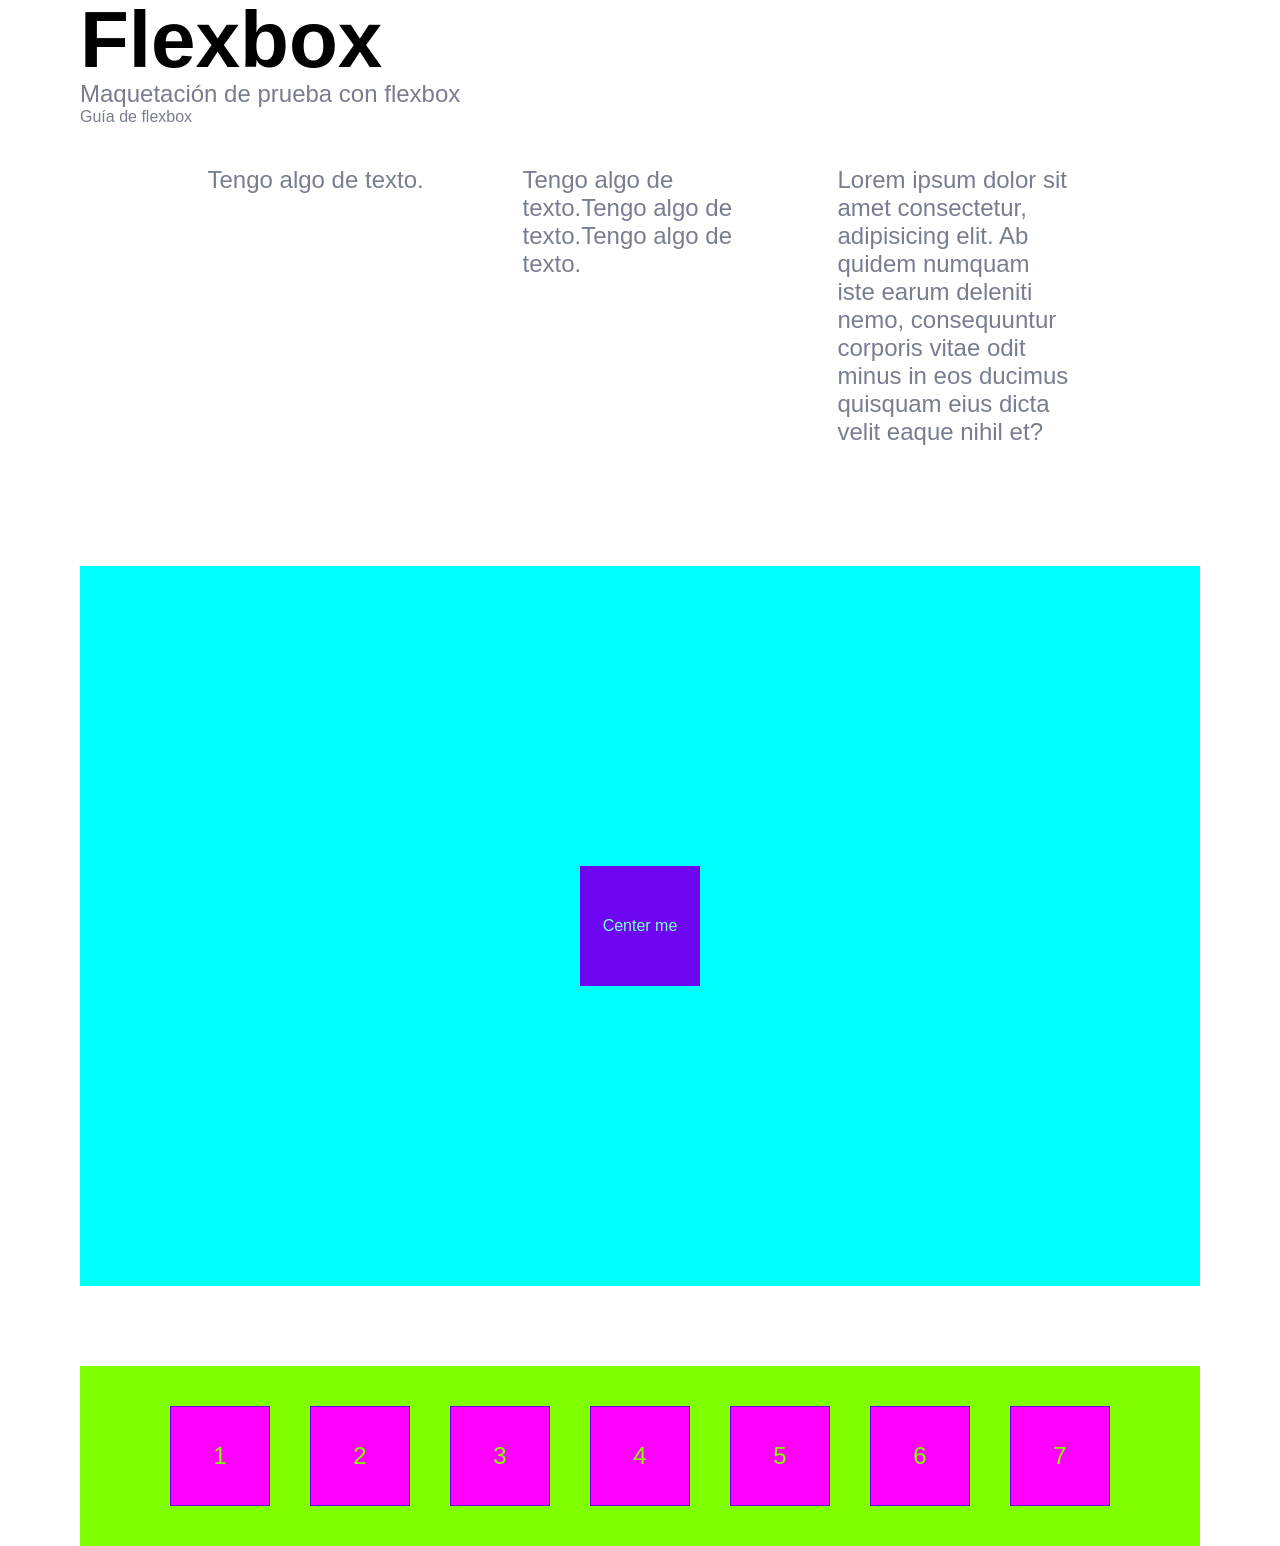
==== flexbox.html @ c2f05256 "FLEXBOX" ====
<!DOCTYPE html>
<html lang="en">
<head>
    <meta charset="UTF-8">
    <meta name="viewport" content="width=device-width, initial-scale=1.0">
    <title>FLEXBOX</title>

    <link rel="stylesheet" href="css/style.css">

</head>
<body>
    <div class="wrapper">
        <h1>Flexbox</h1>
        <h2>Maquetación de prueba con flexbox</h2>
        <a href="https://css-tricks.com/snippets/css/a-guide-to-flexbox/">Guía de flexbox</a>

        <div class="cont-parent">
            <div>
                <p>Tengo algo de texto.</p>
            </div>
            <div>
                <p>Tengo algo de texto.Tengo algo de texto.Tengo algo de texto.</p>
            </div>
            <div>
                <p>Lorem ipsum dolor sit amet consectetur, adipisicing elit. Ab quidem numquam iste earum deleniti nemo, consequuntur corporis vitae odit minus in eos ducimus quisquam eius dicta velit eaque nihil et?</p>
            </div>
        </div>

        <div class="cont-second"> 
            <div>
                <p>Center me</p>
            </div>
        </div>

        <div class="flex-cont-wrap">
            <div>
                <p>1</p>
            </div>
            <div>
                <p>2</p>
            </div>
            <div>
                <p>3</p>
            </div>
            <div>
                <p>4</p>
            </div>
            <div>
                <p>5</p>
            </div>
            <div>
                <p>6</p>
            </div>
            <div>
                <p>7</p>
            </div>
        </div>
        
    </div>
       
        
    
</body>
</html>
---- css/style.css ----
* {
    margin: 0;
    padding: 0;
    box-sizing: border-box;
    font-family: "Poppins", sans-serif;
}


a {
    color: #777e90;
    text-decoration: none;
}

/* Estas propiedades hacen que las imagenes sean responsive y de adapten al tamaño de su contenedos */
img {
    width: 100%;
    height: auto;
    vertical-align: middle;
}

h1 {
    font-size: 80px;
    line-height: 80px;
    font-weight: bold;
}

h2,
p {
    font-size: 24px;
    color: #777e90;
    font-weight: 400;
}

.wrapper {
    max-width: 1200px;
    margin: 0 auto;
    padding: 0 40px;
    /* background-color: aqua; */
}

nav {
    display: flex;
    justify-content: space-between;
    padding: 24px 0;
}

nav > ul {
    list-style: none;
    display: flex;
    gap: 24px;
}

nav > ul > li > a {
    font-size: 18px;
    font-weight: bold;
}

/*Este selector solo se activa si el cursor pasa por encima */
nav > ul > li > a:hover {
    color: #6e06f2;
}

header {
    padding: 80px 0;
    display: flex;
    gap: 200px;
}

header > div:first-child {
    display: flex;
    flex-direction: column;
    gap: 28px;
}

header > div:last-child {
    min-width: 380px;
    max-width: 624px;
    border: 1px #6e06f2 solid;
    padding: 40px;
    height: fit-content;
    border-radius: 50%;
    /* overflow: hidden; */
}

header > :last-child > img {
    border-radius: 50%;
}

/*GRUPO DE BOTONES */

/*Este selecciona los 2 botones */
.btn-group > a {
    padding: 8px 10px;
    border-radius: 8px;
    font-size: 14px;
    font-weight: bold;
}

.btn-group {
    display: flex;
    gap: 24px;
}

.btn-group > a:first-child {
    background-color: #6e06f2;
    color: aliceblue;
}

.btn-group > a:last-child ¨{
    border: 1px black solid;
}


/* FLEXBOX.HTML*/

.cont-parent {
    display: flex;
    justify-content: center;
    flex-wrap: wrap;
    gap: 40px;
    padding: 20px;
}

.cont-parent > div {
    width: 275px;
    padding: 20px;
}

.cont-second {
    margin: 80px 0;
    background-color: aqua;
    height: 720px;
    display: flex;
    justify-content: center;
    align-items: center;
}

.cont-second > div {
    background-color: #6e06f2;
    width: 120px;
    height: 120px;
    display: flex;
    justify-content: center;
    align-items: center;
}

.cont-second > div > p {
    color: aquamarine;
    font-size: 16px;
}

.flex-cont-wrap {
    padding: 40px;
    background-color: chartreuse;
    display: flex;
    justify-content: center;
    flex-wrap: wrap;
    gap: 40px;
}

.flex-cont-wrap > div {
    width: 100px;
    height: 100px;
    background-color: fuchsia;
    border: 1px #6e06f2 solid;
     display: flex;
    justify-content: center;
    align-items: center;
}

.flex-cont-wrap > div > p {
    color: chartreuse;
}
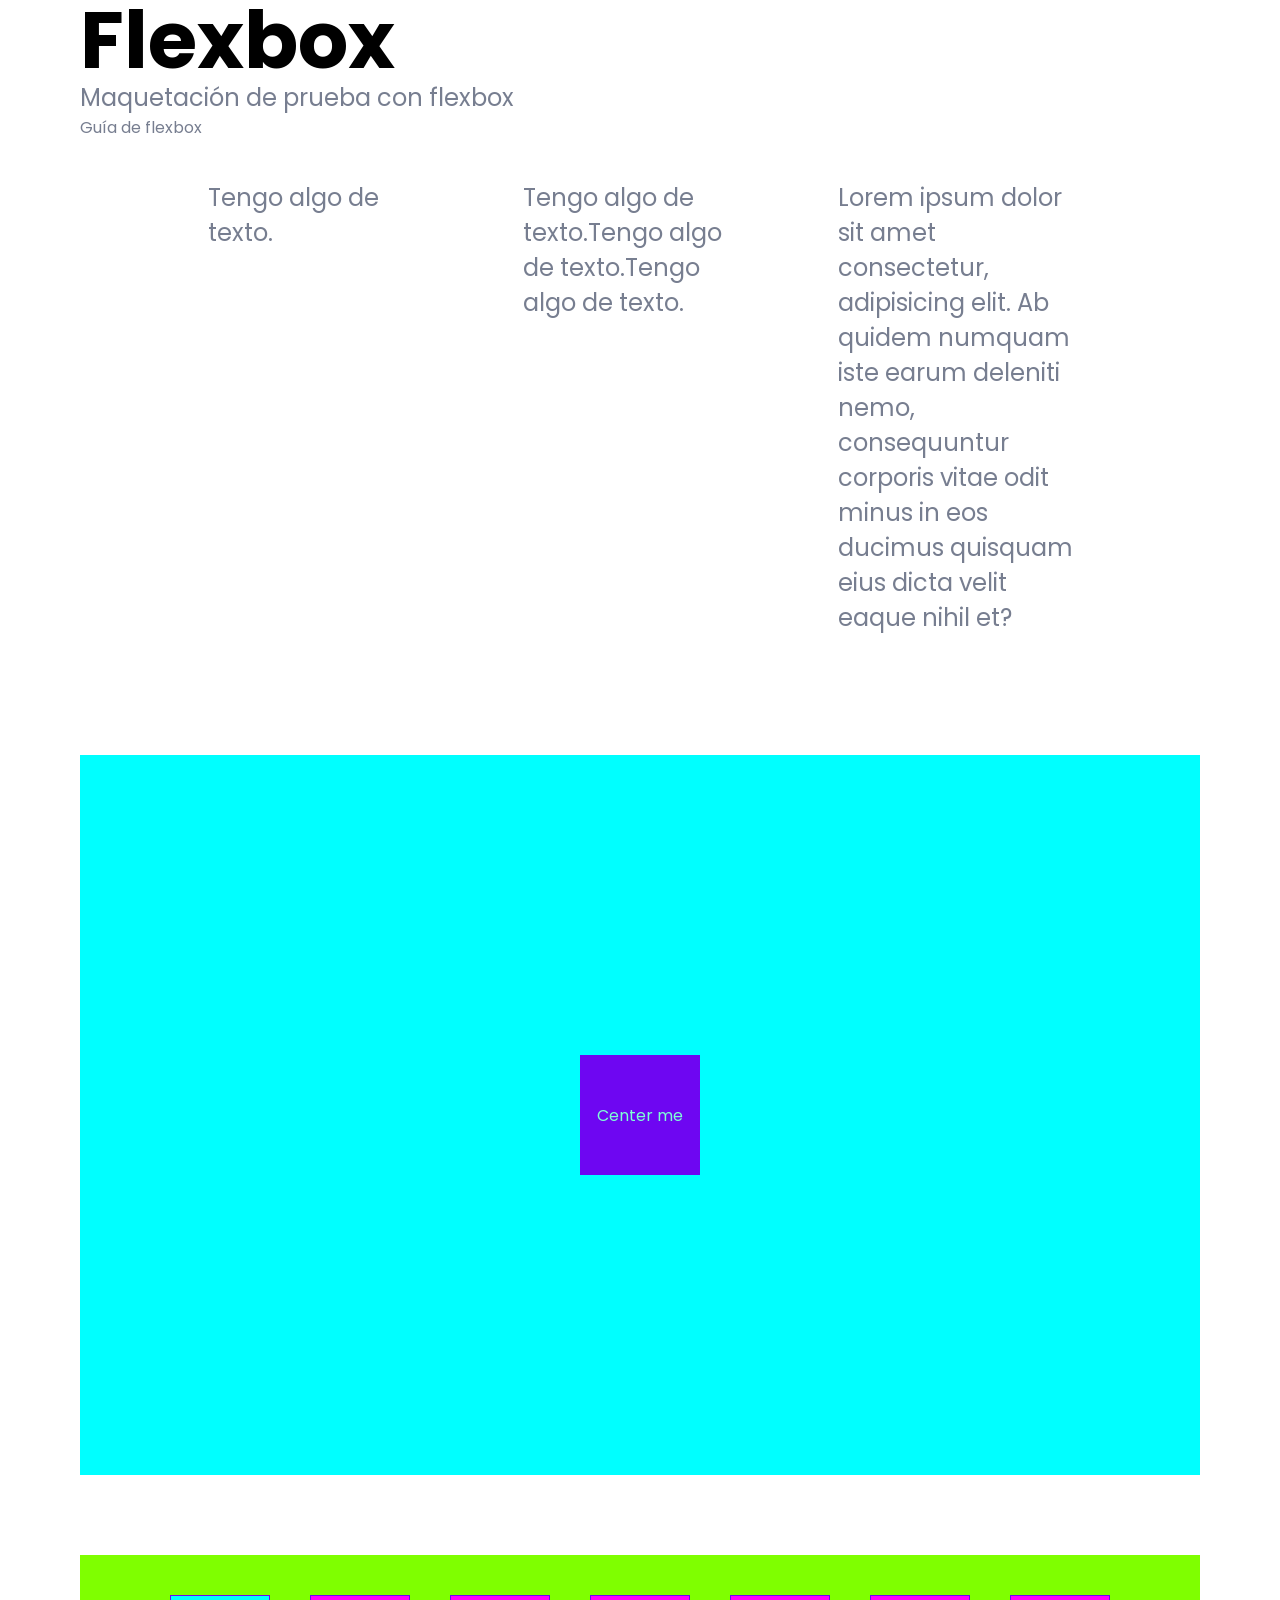
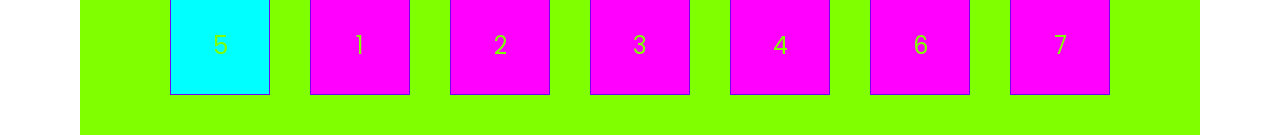
==== commit 028c51d8: "ORDEN" ====
--- a/flexbox.html
+++ b/flexbox.html
@@ -3,8 +3,11 @@
 <head>
     <meta charset="UTF-8">
     <meta name="viewport" content="width=device-width, initial-scale=1.0">
-    <title>FLEXBOX</title>
+    <title>FLEXBOX</title> 
 
+    <link rel="preconnect" href="https://fonts.googleapis.com">
+    <link rel="preconnect" href="https://fonts.gstatic.com" crossorigin>
+    <link href="https://fonts.googleapis.com/css2?family=Poppins:ital,wght@0,100;0,200;0,300;0,400;0,500;0,600;0,700;0,800;0,900;1,100;1,200;1,300;1,400;1,500;1,600;1,700;1,800;1,900&display=swap" rel="stylesheet">
     <link rel="stylesheet" href="css/style.css">
 
 </head>
@@ -55,7 +58,7 @@
                 <p>7</p>
             </div>
         </div>
-        
+
     </div>
        
         
--- a/css/style.css
+++ b/css/style.css
@@ -170,4 +170,9 @@
 
 .flex-cont-wrap > div > p {
     color: chartreuse;
+}
+
+.flex-cont-wrap > div:nth-child(5) {
+    background-color: aqua;
+    order: -1;
 }
